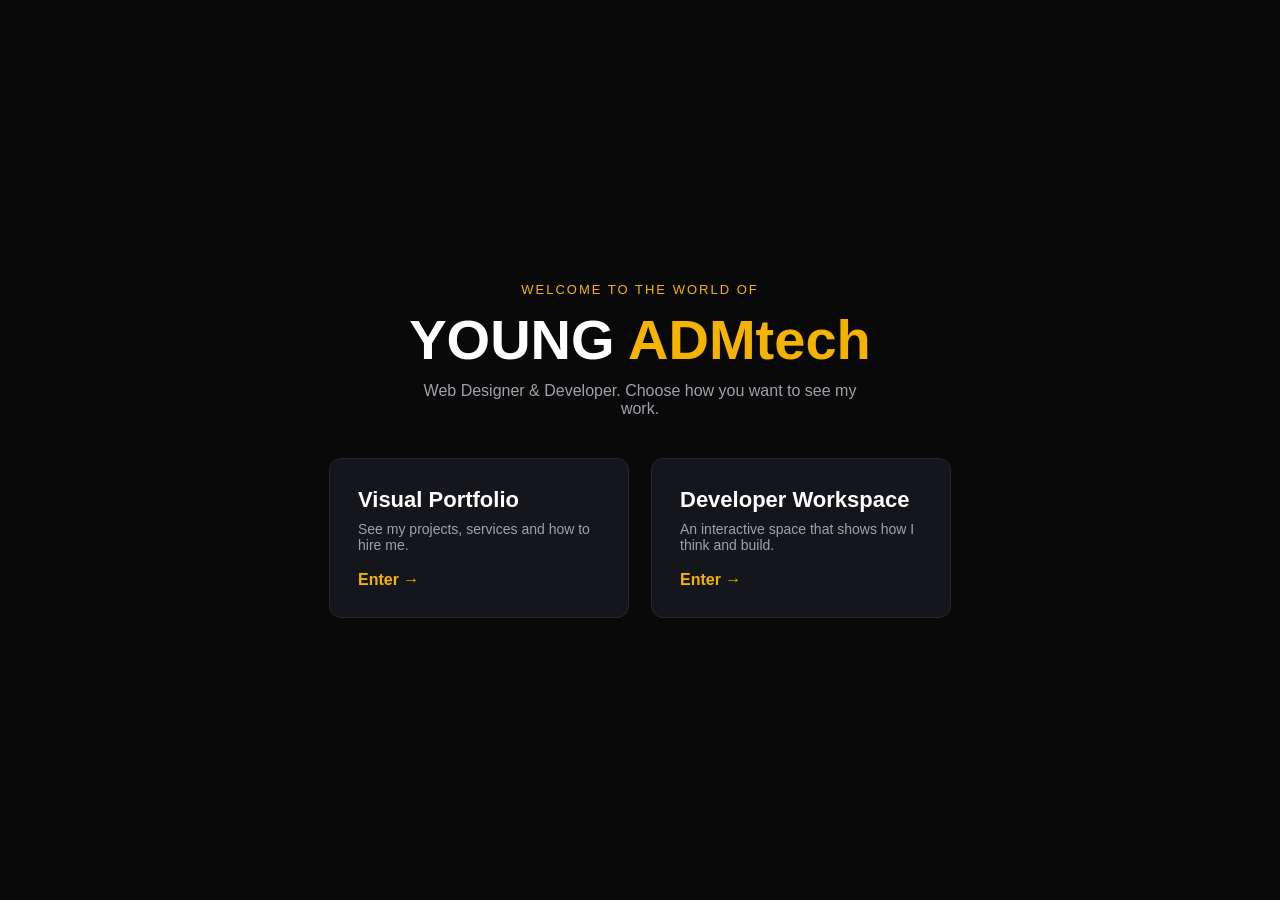
==== index.html @ 118a889c "Add portfolio with entry page and developer workspace" ====
<!DOCTYPE html>
<html lang="en">
<head>
    <meta charset="UTF-8">
    <meta name="viewport" content="width=device-width, initial-scale=1.0">
    <title>YOUNG ADMtech</title>
    <link rel="stylesheet" href="entry.css">
</head>
<body>
    <main class="entry">
    <p class="entry-small">Welcome to the world of</p>
    <h1>YOUNG <span>ADMtech</span></h1>
    <p class="entry-sub">Web Designer & Developer. Choose how you want to see my work.</p>

    <div class="entry-choices">
      <a href="portfolio.html" class="choice">
        <h2>Visual Portfolio</h2>
        <p>See my projects, services and how to hire me.</p>
        <span>Enter &rarr;</span>
      </a>

      <a href="workspace.html" class="choice">
        <h2>Developer Workspace</h2>
        <p>An interactive space that shows how I think and build.</p>
        <span>Enter &rarr;</span>
      </a>
    </div>
  </main>
</body>
</html>
---- entry.css ----
* {
  margin: 0;
  padding: 0;
  box-sizing: border-box;
}

body {
  font-family: Arial, sans-serif;
  background: #09090a;
  color: #ffffff;
}

.entry {
  min-height: 100vh;
  display: flex;
  flex-direction: column;
  align-items: center;
  justify-content: center;
  text-align: center;
  padding: 40px 8%;
}

.entry-small {
  color: #f5b301;
  letter-spacing: 2px;
  text-transform: uppercase;
  font-size: 13px;
}

.entry h1 {
  font-size: 56px;
  margin: 10px 0;
}

.entry h1 span {
  color: #f5b301;
}

.entry-sub {
  color: #a0a0aa;
  max-width: 460px;
  margin-bottom: 40px;
}

.entry-choices {
  display: flex;
  gap: 22px;
  flex-wrap: wrap;
  justify-content: center;
}

.choice {
  width: 300px;
  background: #15151c;
  border: 1px solid #26262f;
  border-radius: 12px;
  padding: 28px;
  text-align: left;
  text-decoration: none;
  color: #ffffff;
  transition: transform 0.2s, border-color 0.2s;
}

.choice:hover {
  transform: translateY(-6px);
  border-color: #f5b301;
}

.choice h2 {
  font-size: 22px;
  margin-bottom: 8px;
}

.choice p {
  color: #a0a0aa;
  font-size: 14px;
  margin-bottom: 18px;
}

.choice span {
  color: #f5b301;
  font-weight: bold;
}

@media (max-width: 768px) {
  .entry h1 {
    font-size: 38px;
  }

  .choice {
    width: 100%;
  }
}
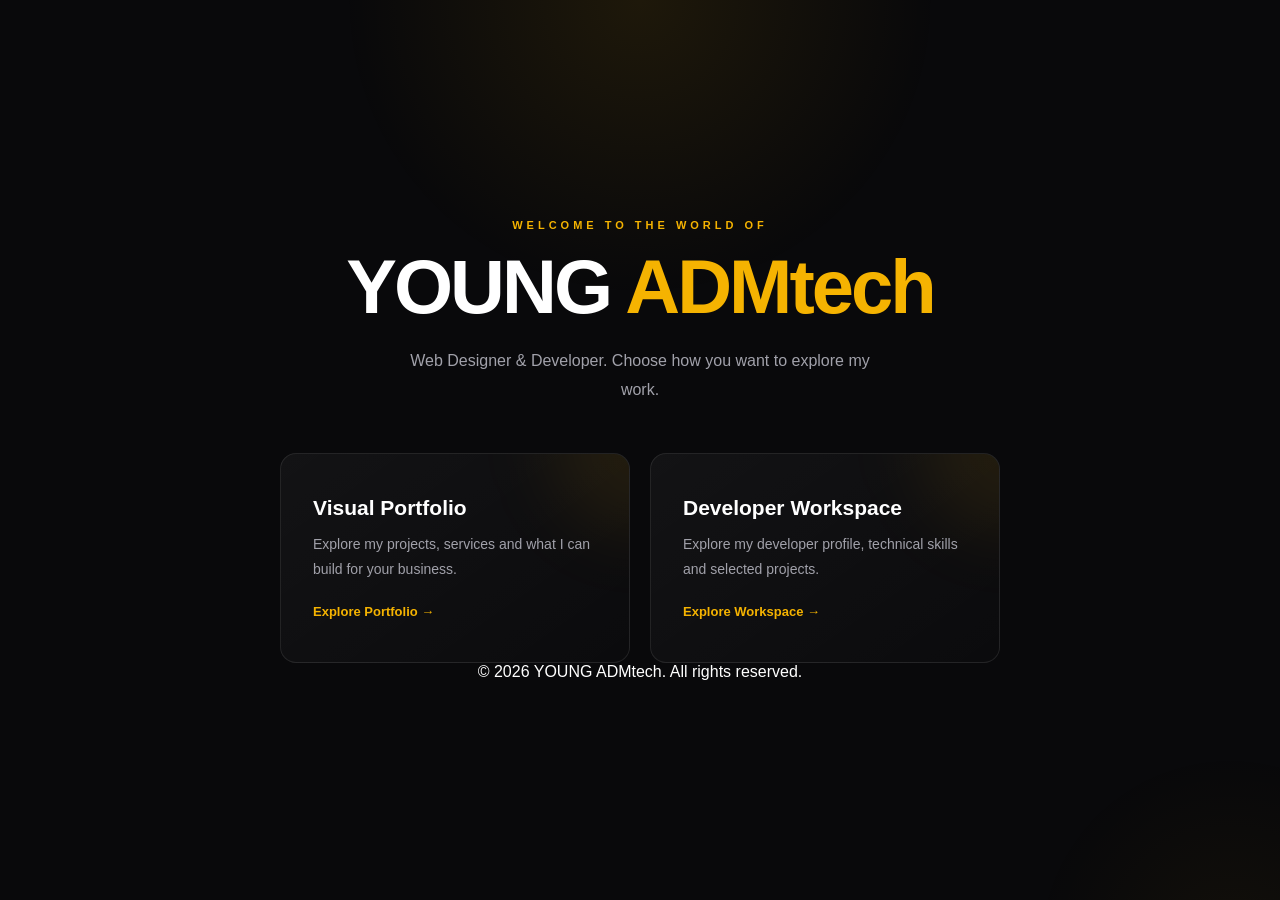
==== commit f59a99d1: "Complete YOUNG ADMtech portfolio upgrade" ====
--- a/index.html
+++ b/index.html
@@ -1,30 +1,105 @@
 <!DOCTYPE html>
 <html lang="en">
 <head>
-    <meta charset="UTF-8">
-    <meta name="viewport" content="width=device-width, initial-scale=1.0">
-    <title>YOUNG ADMtech</title>
-    <link rel="stylesheet" href="entry.css">
+  <meta charset="UTF-8">
+  <meta name="viewport" content="width=device-width, initial-scale=1.0">
+
+  <title>YOUNG ADMtech | Web Designer &amp; Developer in Nigeria</title>
+
+  <meta
+    name="description"
+    content="Welcome to YOUNG ADMtech, a web designer and developer in Nigeria. Explore website projects, digital services and the developer workspace."
+  >
+
+  <meta name="author" content="YOUNG ADMtech">
+  <meta name="robots" content="index, follow">
+  <meta name="theme-color" content="#09090c">
+
+  <link
+    rel="canonical"
+    href="https://admtech783.github.io/my-portfolio/"
+  >
+
+  <!-- Open Graph / Social Sharing -->
+  <meta property="og:type" content="website">
+  <meta property="og:site_name" content="YOUNG ADMtech">
+  <meta property="og:title" content="YOUNG ADMtech | Web Designer &amp; Developer">
+  <meta
+    property="og:description"
+    content="Explore my web design projects, digital services and developer workspace."
+  >
+  <meta
+    property="og:url"
+    content="https://admtech783.github.io/my-portfolio/"
+  >
+  <meta
+    property="og:image"
+    content="https://admtech783.github.io/my-portfolio/photo.jpg"
+  >
+  <meta property="og:image:alt" content="YOUNG ADMtech portfolio">
+
+  <!-- Twitter / X Sharing -->
+  <meta name="twitter:card" content="summary_large_image">
+  <meta name="twitter:title" content="YOUNG ADMtech | Web Designer &amp; Developer">
+  <meta
+    name="twitter:description"
+    content="Discover my projects, services and developer workspace."
+  >
+  <meta
+    name="twitter:image"
+    content="https://admtech783.github.io/my-portfolio/photo.jpg"
+  >
+
+  <link rel="stylesheet" href="entry.css">
+
 </head>
+
 <body>
-    <main class="entry">
-    <p class="entry-small">Welcome to the world of</p>
+
+  <main class="entry">
+
+    <p class="entry-small">WELCOME TO THE WORLD OF</p>
+
     <h1>YOUNG <span>ADMtech</span></h1>
-    <p class="entry-sub">Web Designer & Developer. Choose how you want to see my work.</p>
 
-    <div class="entry-choices">
+    <p class="entry-sub">
+      Web Designer &amp; Developer.
+      Choose how you want to explore my work.
+    </p>
+
+    <nav class="entry-choices" aria-label="Explore my work">
+
       <a href="portfolio.html" class="choice">
         <h2>Visual Portfolio</h2>
-        <p>See my projects, services and how to hire me.</p>
-        <span>Enter &rarr;</span>
+
+        <p>
+          Explore my projects, services and what I can build for your business.
+        </p>
+
+        <span>Explore Portfolio &rarr;</span>
       </a>
 
       <a href="workspace.html" class="choice">
         <h2>Developer Workspace</h2>
-        <p>An interactive space that shows how I think and build.</p>
-        <span>Enter &rarr;</span>
+
+        <p>
+          Explore my developer profile, technical skills and selected projects.
+        </p>
+
+        <span>Explore Workspace &rarr;</span>
       </a>
-    </div>
+
+    </nav>
+
+    <footer class="entry-footer">
+      <p>
+        &copy; <span id="year"></span> YOUNG ADMtech. All rights reserved.
+      </p>
+    </footer>
+
   </main>
+
+  <script src="script.js" defer></script>
+
 </body>
 </html>
--- a/entry.css
+++ b/entry.css
@@ -1,93 +1,274 @@
+/* =========================================
+   YOUNG ADMtech 2.0
+   Premium Entry Experience
+========================================= */
+
+:root {
+  --bg: #09090b;
+  --surface: #131316;
+  --surface-hover: #1a1a20;
+  --gold: #f5b301;
+  --gold-light: #ffd45c;
+  --white: #ffffff;
+  --muted: #a1a1aa;
+  --border: rgba(255, 255, 255, 0.09);
+  --transition: 0.35s ease;
+}
+
 * {
   margin: 0;
   padding: 0;
   box-sizing: border-box;
 }
 
+html {
+  scroll-behavior: smooth;
+}
+
 body {
-  font-family: Arial, sans-serif;
-  background: #09090a;
-  color: #ffffff;
-}
+  min-height: 100vh;
+  font-family: "Inter", "Segoe UI", Arial, sans-serif;
+  background: var(--bg);
+  color: var(--white);
+  overflow-x: hidden;
+}
+
+/* Background lighting */
+
+body::before {
+  content: "";
+  position: fixed;
+  width: 600px;
+  height: 600px;
+  top: -300px;
+  left: 50%;
+  transform: translateX(-50%);
+  background: radial-gradient(
+    circle,
+    rgba(245, 179, 1, 0.09),
+    transparent 70%
+  );
+  pointer-events: none;
+  z-index: -1;
+}
+
+body::after {
+  content: "";
+  position: fixed;
+  width: 400px;
+  height: 400px;
+  bottom: -250px;
+  right: -150px;
+  background: radial-gradient(
+    circle,
+    rgba(245, 179, 1, 0.045),
+    transparent 70%
+  );
+  pointer-events: none;
+  z-index: -1;
+}
+
+/* Main entry */
 
 .entry {
-  min-height: 100vh;
+  min-height: 100svh;
   display: flex;
   flex-direction: column;
   align-items: center;
   justify-content: center;
   text-align: center;
-  padding: 40px 8%;
-}
+  padding: 70px 8%;
+  position: relative;
+  isolation: isolate;
+}
+
+/* Introduction */
 
 .entry-small {
-  color: #f5b301;
-  letter-spacing: 2px;
+  color: var(--gold);
+  letter-spacing: 4px;
   text-transform: uppercase;
-  font-size: 13px;
+  font-size: 11px;
+  font-weight: 700;
+  margin-bottom: 14px;
+  animation: fadeUp 0.7s ease both;
 }
 
 .entry h1 {
-  font-size: 56px;
-  margin: 10px 0;
+  font-size: clamp(42px, 7vw, 76px);
+  line-height: 1.1;
+  letter-spacing: -3px;
+  font-weight: 800;
+  margin-bottom: 18px;
+  animation: fadeUp 0.7s 0.1s ease both;
 }
 
 .entry h1 span {
-  color: #f5b301;
+  color: var(--gold);
 }
 
 .entry-sub {
-  color: #a0a0aa;
-  max-width: 460px;
-  margin-bottom: 40px;
-}
+  color: var(--muted);
+  max-width: 480px;
+  font-size: 16px;
+  line-height: 1.8;
+  margin-bottom: 48px;
+  animation: fadeUp 0.7s 0.2s ease both;
+}
+
+/* Entry choices */
 
 .entry-choices {
+  display: grid;
+  grid-template-columns: repeat(2, minmax(0, 1fr));
+  gap: 20px;
+  width: 100%;
+  max-width: 720px;
+  animation: fadeUp 0.7s 0.3s ease both;
+}
+
+.choice {
+  position: relative;
+  min-height: 210px;
   display: flex;
-  gap: 22px;
-  flex-wrap: wrap;
+  flex-direction: column;
+  align-items: flex-start;
   justify-content: center;
-}
-
-.choice {
-  width: 300px;
-  background: #15151c;
-  border: 1px solid #26262f;
-  border-radius: 12px;
-  padding: 28px;
+  width: 100%;
+  padding: 32px;
+  overflow: hidden;
+  background: linear-gradient(
+    145deg,
+    rgba(255, 255, 255, 0.045),
+    rgba(255, 255, 255, 0.012)
+  );
+  border: 1px solid var(--border);
+  border-radius: 16px;
   text-align: left;
   text-decoration: none;
-  color: #ffffff;
-  transition: transform 0.2s, border-color 0.2s;
+  color: var(--white);
+  transition:
+    transform var(--transition),
+    border-color var(--transition),
+    background var(--transition),
+    box-shadow var(--transition);
+}
+
+/* Subtle card lighting */
+
+.choice::before {
+  content: "";
+  position: absolute;
+  width: 180px;
+  height: 180px;
+  top: -100px;
+  right: -100px;
+  border-radius: 50%;
+  background: rgba(245, 179, 1, 0.08);
+  filter: blur(35px);
+  transition: var(--transition);
 }
 
 .choice:hover {
-  transform: translateY(-6px);
-  border-color: #f5b301;
+  transform: translateY(-8px);
+  border-color: rgba(245, 179, 1, 0.55);
+  background: var(--surface-hover);
+  box-shadow: 0 20px 50px rgba(0, 0, 0, 0.3);
+}
+
+.choice:hover::before {
+  transform: scale(1.5);
+  background: rgba(245, 179, 1, 0.14);
 }
 
 .choice h2 {
-  font-size: 22px;
-  margin-bottom: 8px;
+  position: relative;
+  font-size: 21px;
+  font-weight: 700;
+  margin-bottom: 12px;
 }
 
 .choice p {
-  color: #a0a0aa;
+  position: relative;
+  color: var(--muted);
   font-size: 14px;
-  margin-bottom: 18px;
+  line-height: 1.8;
+  margin-bottom: 22px;
 }
 
 .choice span {
-  color: #f5b301;
-  font-weight: bold;
-}
-
-@media (max-width: 768px) {
+  position: relative;
+  display: inline-flex;
+  align-items: center;
+  gap: 8px;
+  color: var(--gold);
+  font-size: 13px;
+  font-weight: 700;
+  transition: gap var(--transition);
+}
+
+.choice:hover span {
+  gap: 15px;
+}
+
+/* Keyboard accessibility */
+
+.choice:focus-visible {
+  outline: 2px solid var(--gold);
+  outline-offset: 5px;
+}
+
+/* Animations */
+
+@keyframes fadeUp {
+  from {
+    opacity: 0;
+    transform: translateY(22px);
+  }
+
+  to {
+    opacity: 1;
+    transform: translateY(0);
+  }
+}
+
+/* Tablet and mobile */
+
+@media (max-width: 650px) {
+  .entry {
+    padding: 60px 6%;
+  }
+
   .entry h1 {
-    font-size: 38px;
+    letter-spacing: -2px;
+  }
+
+  .entry-sub {
+    font-size: 14px;
+    margin-bottom: 34px;
+  }
+
+  .entry-choices {
+    grid-template-columns: 1fr;
+    max-width: 420px;
+    gap: 14px;
   }
 
   .choice {
-    width: 100%;
+    min-height: 175px;
+    padding: 26px;
+  }
+}
+
+/* Reduced motion accessibility */
+
+@media (prefers-reduced-motion: reduce) {
+  *,
+  *::before,
+  *::after {
+    scroll-behavior: auto !important;
+    animation-duration: 0.01ms !important;
+    animation-iteration-count: 1 !important;
+    transition-duration: 0.01ms !important;
   }
 }
